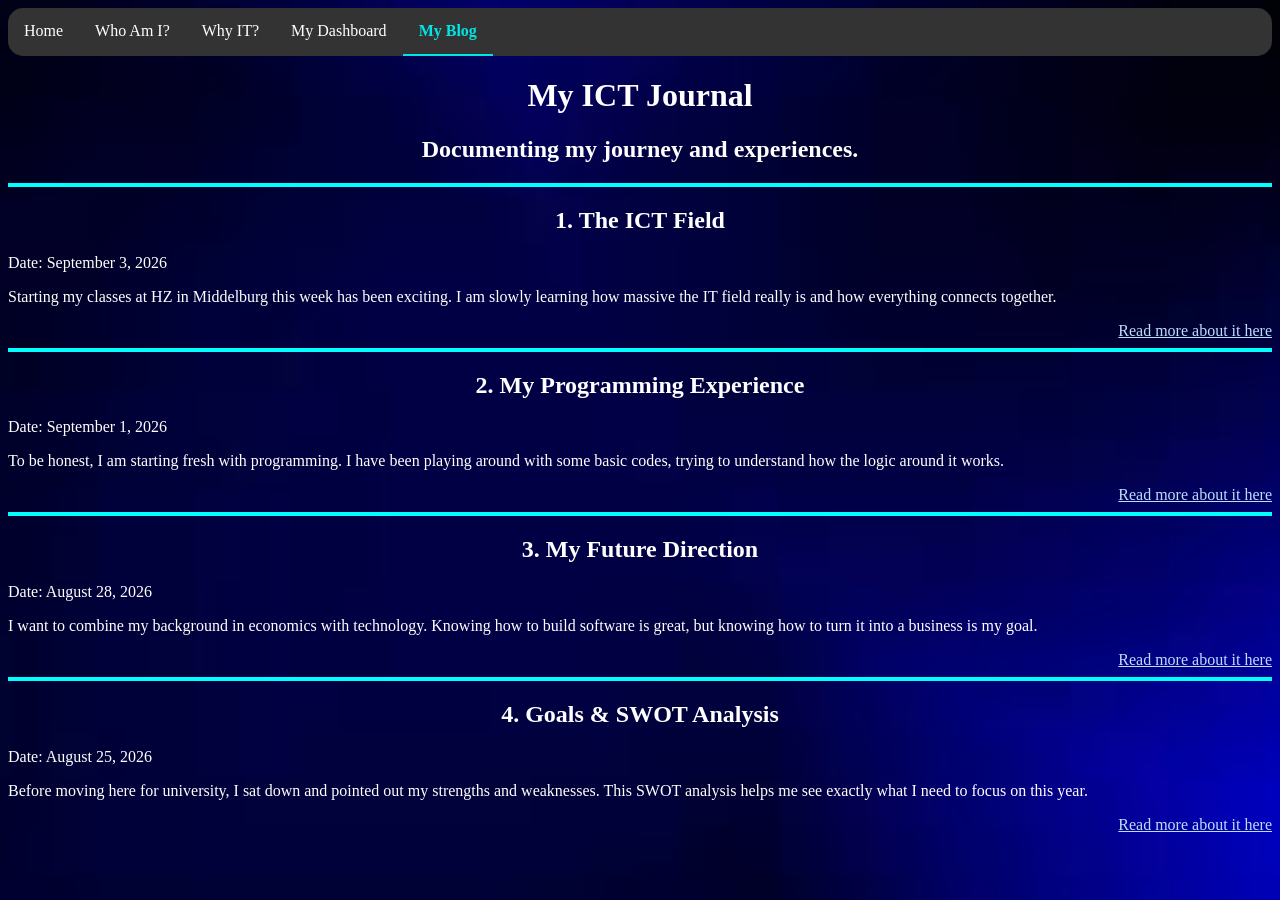
==== blog.html @ 48e14c39 "new pages" ====
<!DOCTYPE html>
<html>
<head>
    <title>My Study Journal</title>
    <link rel="stylesheet" href="style.css">
</head>
<body>
<nav>
            <ul>
                <li><a href="index.html">Home</a></li>
                <li><a href="profile.html">Who Am I?</a></li>
                <li><a href="why-it.html">Why IT?</a></li>
                <li><a href="dashboard.html">My Dashboard</a></li>
                <li><a href="blog.html" class="active">My Blog</a></li>
            </ul>
        </nav>
    <h1 class="center">My ICT Journal</h1>
    <h2 class="center">Documenting my journey and experiences.</h2>
    
    
    <hr>

    <div>
        <h2 class="center">1. The ICT Field</h2>
        <p>Date: September 3, 2026</p>
        <p>Starting my classes at HZ in Middelburg this week has been exciting. I am slowly learning how massive the IT field really is and how everything connects together.</p>
        <a href="ict-field.html" class="right-align">Read more about it here</a>
    </div>
    
    <hr>

    <div>
        <h2 class="center">2. My Programming Experience</h2>
        <p>Date: September 1, 2026</p>
        <p>To be honest, I am starting fresh with programming. I have been playing around with some basic codes, trying to understand how the logic around it works.</p>
        <a href="programming-experience.html" class="right-align">Read more about it here</a>
    </div>
    
    <hr>

    <div>
        <h2 class="center" >3. My Future Direction</h2>
        <p>Date: August 28, 2026</p>
        <p>I want to combine my background in economics with technology. Knowing how to build software is great, but knowing how to turn it into a business is my goal.</p>
        <a href="direction.html" class="right-align">Read more about it here</a>
    </div>
    
    <hr>

    <div>
        <h2 class="center">4. Goals & SWOT Analysis</h2>
        <p>Date: August 25, 2026</p>
        <p>Before moving here for university, I sat down and pointed out my strengths and weaknesses. This SWOT analysis helps me see exactly what I need to focus on this year.</p>
        <a href="goals.html" class="right-align">Read more about it here</a>
    </div>

</body>
</html>
---- style.css ----
body  { 
    color:white;
}
body {
   background-image:url("blue2.jpg");
    
    background-repeat: no-repeat;
    background-size: cover;
    background-attachment: fixed;

}

.center {
    text-align: center;
}
a active {
    color: #6A89A7
}
a {
    color: #BDDDFC
}
img {
    margin-top:auto;
    margin-bottom:auto;
    display: block;
    margin-left: auto;

}
.schrift {
    font-style:italic;
    text-align: center;
}
hr{
    color:aqua;
    border: 2px solid;
}
ul {
  position: sticky;
    list-style-type: none;
  margin: 0;
  padding: 0;
  overflow: hidden;
  background-color: #333333;
  border-radius: 15px;
  
}
ul li {
  float: left;
}
ul li a {
  display: block;
  color: white;
  text-align: center;
  padding: 14px 16px;
  text-decoration: none;
}
ul li a:hover {
  background-color: #111111;
}

table, th, td {
  border: 1px solid;
  margin-left:35%;
  margin-top: -2%;
  padding: 8px;
}
.right-align{
    
    display: block;
    text-align: right;
}
.down {
    text-align: center;
    margin-right: -5%;
    margin-bottom: -3%;
}
.active {
    color: #00e6e6; 
    font-weight: bold; 
    border-bottom: 2px solid #00e6e6; 
}
.passed {
    background-color: rgba(0, 200, 0, 0.2);
}

.failed {
    background-color: rgba(200, 0, 0, 0.2); 
}

.pending {
    background-color: rgba(255, 255, 255, 0.1); 
}

.progress-container {
    text-align: center;
    max-width: 600px;
    margin: 50px auto;
    margin-right: 28%;
    margin-top: 5%;
     
    
}
.progress-container progress {
    width: 100%;
    height: 25px;
}

.profile-container {
    max-width: 800px; 
    margin: 0 auto; 
    text-align: center;
}


.profile-list {
    background: transparent ;
    display: block ;
    padding-left: 20px ;
}

.profile-list li {
    display: list-item ;
    list-style-type: disc ;
    float: none ;
    background: transparent ;
    margin-bottom: 10px;
}


.profile-container img {
    display: block ;
    margin: 20px auto ;
    float: none ;
}


.social-links {
    text-align: center ;
    clear: both ;
    margin-top: 30px;
}
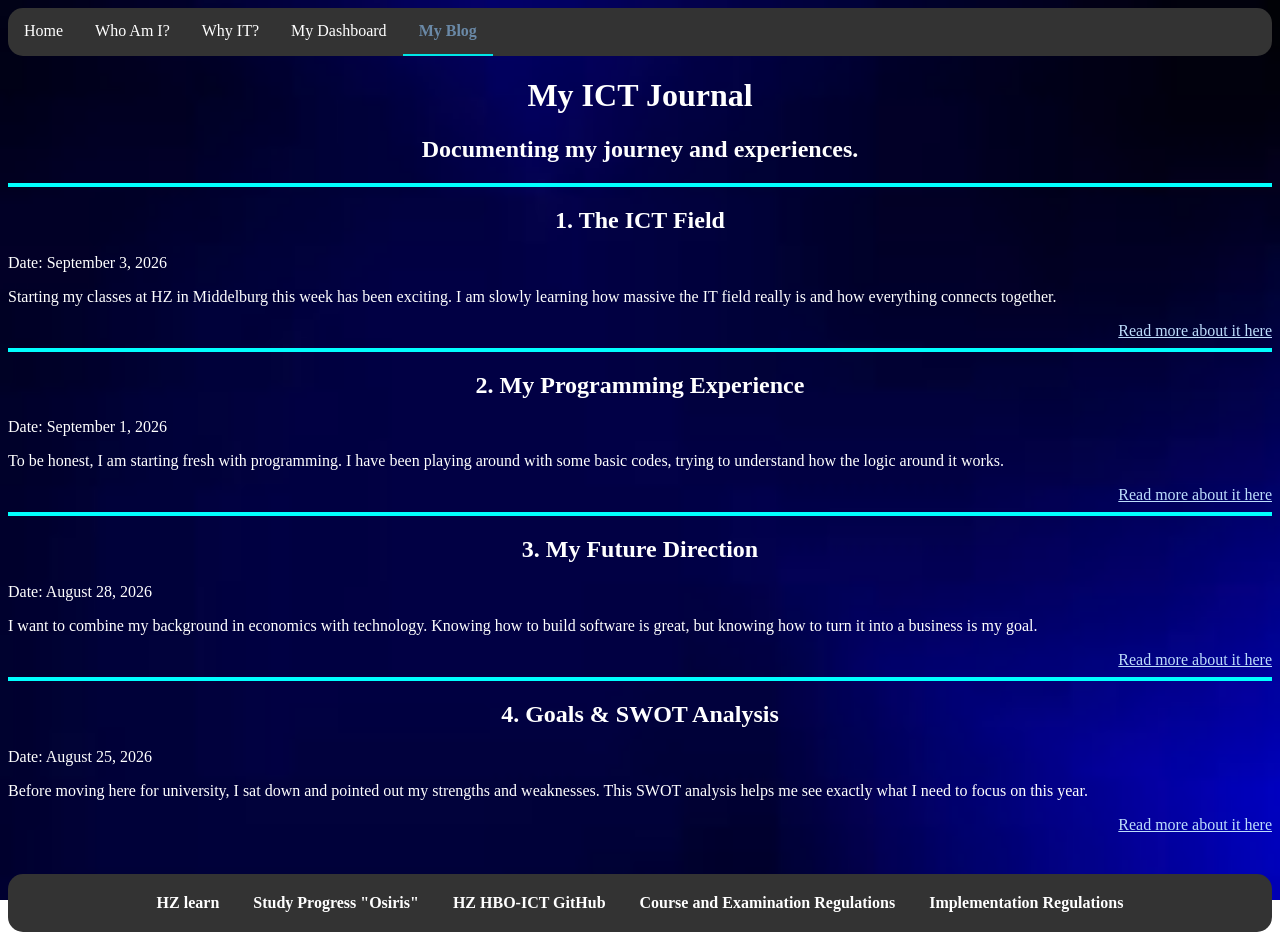
==== commit 63a5f91f: "new" ====
--- a/blog.html
+++ b/blog.html
@@ -53,6 +53,12 @@
         <p>Before moving here for university, I sat down and pointed out my strengths and weaknesses. This SWOT analysis helps me see exactly what I need to focus on this year.</p>
         <a href="goals.html" class="right-align">Read more about it here</a>
     </div>
-
+        <footer style="margin-top:40px;">
+        <a href="https://learn.hz.nl" target="_blank">HZ learn</a>
+        <a href="https://osiris.hz.nl" target="_blank">Study Progress "Osiris"</a>
+        <a href="https://github.com/HZ-HBO-ICT" target="_blank">HZ HBO-ICT GitHub</a>
+        <a href="https://hz.nl/over-de-hz/regelingen-documenten/onderwijs-en-examenregelingen" target="_blank">Course and Examination Regulations</a>
+        <a href="https://learn.hz.nl" target="_blank">Implementation Regulations</a>
+         </footer>
 </body>
 </html>
--- a/style.css
+++ b/style.css
@@ -13,7 +13,7 @@
 .center {
     text-align: center;
 }
-a active {
+a.active {
     color: #6A89A7
 }
 a {
@@ -86,19 +86,15 @@
 .failed {
     background-color: rgba(200, 0, 0, 0.2); 
 }
-
 .pending {
     background-color: rgba(255, 255, 255, 0.1); 
 }
-
 .progress-container {
     text-align: center;
     max-width: 600px;
     margin: 50px auto;
     margin-right: 28%;
-    margin-top: 5%;
-     
-    
+    margin-top: 5%;    
 }
 .progress-container progress {
     width: 100%;
@@ -110,14 +106,11 @@
     margin: 0 auto; 
     text-align: center;
 }
-
-
 .profile-list {
     background: transparent ;
     display: block ;
     padding-left: 20px ;
 }
-
 .profile-list li {
     display: list-item ;
     list-style-type: disc ;
@@ -125,17 +118,43 @@
     background: transparent ;
     margin-bottom: 10px;
 }
-
-
 .profile-container img {
     display: block ;
     margin: 20px auto ;
     float: none ;
 }
-
-
 .social-links {
     text-align: center ;
     clear: both ;
     margin-top: 30px;
-}+}
+.small-logo{
+    width: 218px;
+    bottom: 2px;
+    right: 20px;
+    position: fixed;
+
+}
+
+footer {
+    background-color: #333333;
+    padding: 20px;
+    text-align: center; 
+    margin-top: 308px; 
+    border-radius: 15px; 
+    
+}
+
+
+footer a {
+    margin: 0 15px; 
+    color: #ffffff; 
+    text-decoration: none; 
+    font-weight: bold;
+    display: inline-block; 
+}
+
+footer a:hover {
+    color: #ffffff; 
+    text-decoration: underline;
+}
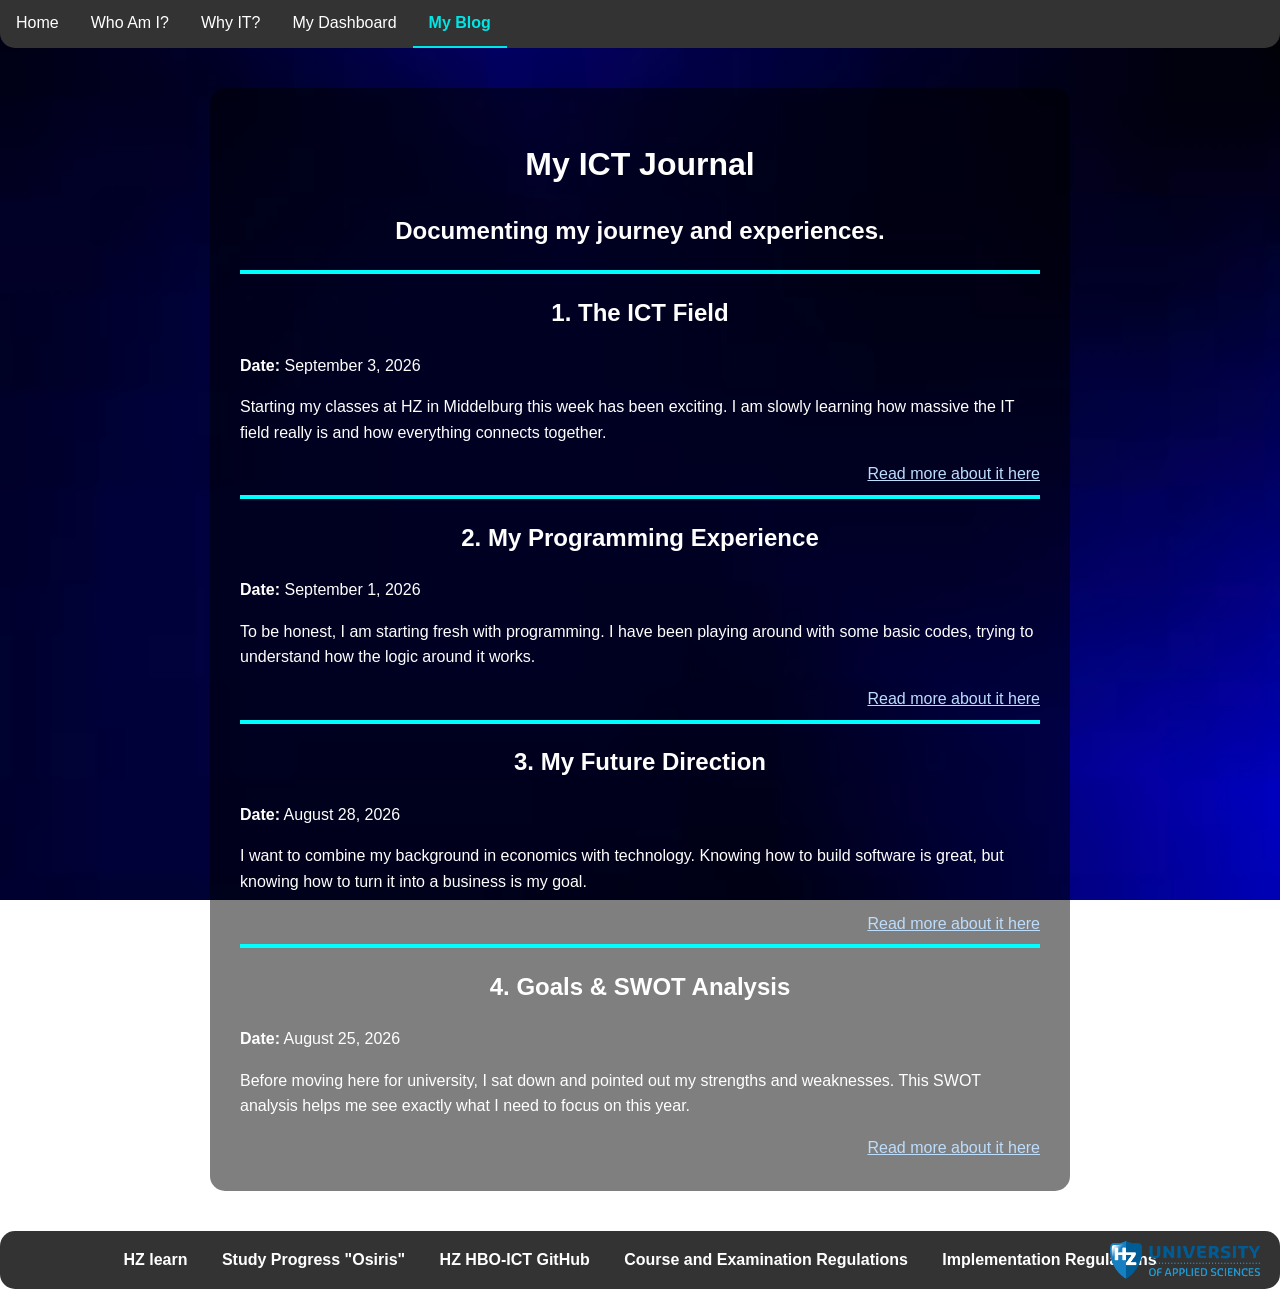
==== commit d7481bbf: "Finalizing my HZ portfolio website" ====
--- a/blog.html
+++ b/blog.html
@@ -1,64 +1,75 @@
 <!DOCTYPE html>
-<html>
+<html lang="en">
 <head>
+    <meta charset="UTF-8">
+    <meta name="viewport" content="width=device-width, initial-scale=1.0">
     <title>My Study Journal</title>
     <link rel="stylesheet" href="style.css">
 </head>
 <body>
-<nav>
+    <header>
+        <nav>
             <ul>
                 <li><a href="index.html">Home</a></li>
-                <li><a href="profile.html">Who Am I?</a></li>
+                <li><a href="about.html">Who Am I?</a></li>
                 <li><a href="why-it.html">Why IT?</a></li>
                 <li><a href="dashboard.html">My Dashboard</a></li>
                 <li><a href="blog.html" class="active">My Blog</a></li>
             </ul>
         </nav>
-    <h1 class="center">My ICT Journal</h1>
-    <h2 class="center">Documenting my journey and experiences.</h2>
+    </header>
+
     
-    
-    <hr>
+    <main>
+        <h1 class="center">My ICT Journal</h1>
+        <h2 class="center">Documenting my journey and experiences.</h2>
+        
+        <hr>
 
-    <div>
-        <h2 class="center">1. The ICT Field</h2>
-        <p>Date: September 3, 2026</p>
-        <p>Starting my classes at HZ in Middelburg this week has been exciting. I am slowly learning how massive the IT field really is and how everything connects together.</p>
-        <a href="ict-field.html" class="right-align">Read more about it here</a>
-    </div>
-    
-    <hr>
+        
+        <article>
+            <h2 class="center">1. The ICT Field</h2>
+            <p><strong>Date:</strong> September 3, 2026</p>
+            <p>Starting my classes at HZ in Middelburg this week has been exciting. I am slowly learning how massive the IT field really is and how everything connects together.</p>
+            <a href="ict-field.html" class="right-align">Read more about it here</a>
+        </article>
+        
+        <hr>
 
-    <div>
-        <h2 class="center">2. My Programming Experience</h2>
-        <p>Date: September 1, 2026</p>
-        <p>To be honest, I am starting fresh with programming. I have been playing around with some basic codes, trying to understand how the logic around it works.</p>
-        <a href="programming-experience.html" class="right-align">Read more about it here</a>
-    </div>
-    
-    <hr>
+        <article>
+            <h2 class="center">2. My Programming Experience</h2>
+            <p><strong>Date:</strong> September 1, 2026</p>
+            <p>To be honest, I am starting fresh with programming. I have been playing around with some basic codes, trying to understand how the logic around it works.</p>
+            <a href="programming-experience.html" class="right-align">Read more about it here</a>
+        </article>
+        
+        <hr>
 
-    <div>
-        <h2 class="center" >3. My Future Direction</h2>
-        <p>Date: August 28, 2026</p>
-        <p>I want to combine my background in economics with technology. Knowing how to build software is great, but knowing how to turn it into a business is my goal.</p>
-        <a href="direction.html" class="right-align">Read more about it here</a>
-    </div>
-    
-    <hr>
+        <article>
+            <h2 class="center">3. My Future Direction</h2>
+            <p><strong>Date:</strong> August 28, 2026</p>
+            <p>I want to combine my background in economics with technology. Knowing how to build software is great, but knowing how to turn it into a business is my goal.</p>
+            <a href="direction.html" class="right-align">Read more about it here</a>
+        </article>
+        
+        <hr>
 
-    <div>
-        <h2 class="center">4. Goals & SWOT Analysis</h2>
-        <p>Date: August 25, 2026</p>
-        <p>Before moving here for university, I sat down and pointed out my strengths and weaknesses. This SWOT analysis helps me see exactly what I need to focus on this year.</p>
-        <a href="goals.html" class="right-align">Read more about it here</a>
-    </div>
-        <footer style="margin-top:40px;">
+        <article>
+            <h2 class="center">4. Goals & SWOT Analysis</h2>
+            <p><strong>Date:</strong> August 25, 2026</p>
+            <p>Before moving here for university, I sat down and pointed out my strengths and weaknesses. This SWOT analysis helps me see exactly what I need to focus on this year.</p>
+            <a href="goals.html" class="right-align">Read more about it here</a>
+        </article>
+    </main>
+        
+     <footer>
         <a href="https://learn.hz.nl" target="_blank">HZ learn</a>
-        <a href="https://osiris.hz.nl" target="_blank">Study Progress "Osiris"</a>
+        <a href="https://fs.myhz.nl/adfs/ls/?SAMLRequest=lZJBT4NAEIX%2FCtk7LK2UyoaSYHuwSbWkRQ%2FelmVoN4Fd3Fm09deLoLFemnidne%2FNvDcbI2%2FqlqWdPaodvHaA1jk1tUI2PCxIZxTTHCUyxRtAZgXbpw8bNvV81hpttdA1uUCuExwRjJVaEWe9WpDldpdvfT%2BaiYJzCEGU86AooiAKCz%2BqomgWzMOJ7xezohQFcZ7BYM8uSC%2FVCyB2sFZoubJ9yZ%2BG7sR3p0E%2BuWVBwG7CF%2BKsej9ScTtQR2tbZJRW6DXn44enasrLCmmNlDjpz2ZLrbBrwOzBvEkBT7vNLwnqIBV42JlKaAUnO2j02YGyUgxjKLZUjBLuhdvsO6o7qUqpDtdTKsYmZPd5nrnZdp%2BTJP4Klw2eTfLPfRqwvOSWx%2FRSJB5P%2F9iPX68yXUtxdtK61u9LA9zCgljTAaHJSP39I8kn&client-request-id=dd1097f7-0c71-43f5-1451-00800000009c&pullStatus=0" target="_blank">Study Progress "Osiris"</a>
         <a href="https://github.com/HZ-HBO-ICT" target="_blank">HZ HBO-ICT GitHub</a>
-        <a href="https://hz.nl/over-de-hz/regelingen-documenten/onderwijs-en-examenregelingen" target="_blank">Course and Examination Regulations</a>
-        <a href="https://learn.hz.nl" target="_blank">Implementation Regulations</a>
-         </footer>
+        <a href="https://hz.nl/en/organisation/regulations-documents" target="_blank">Course and Examination Regulations</a>
+        <a href="https://hz.nl/uploads/documents/1.4-Over-de-HZ/1.4.3.-Regelingen-en-documenten/OERS/2023-2024/Juli/TWE/IR-B-GPCM-full-time-2023-2024-DEF.pdf#:~:text=This%20document%20provides%20a,board%20each%20year." target="_blank">Implementation Regulations</a>
+        
+        <img class="small-logo" src="hzlogo.png" alt="Hz logo">
+    </footer>
 </body>
 </html>
--- a/style.css
+++ b/style.css
@@ -1,84 +1,122 @@
-body  { 
-    color:white;
-}
+
 body {
-   background-image:url("blue2.jpg");
-    
+    font-family: 'Segoe UI', Tahoma, Geneva, Verdana, sans-serif;
+    color: white;
+    background-image: url("blue2.jpg");
     background-repeat: no-repeat;
     background-size: cover;
     background-attachment: fixed;
-
-}
+    margin: 0;
+}
+
+main {
+    max-width: 800px;
+    margin: 40px auto;
+    background-color: rgba(0, 0, 0, 0.5);
+    padding: 30px;
+    border-radius: 15px;
+    line-height: 1.6;
+}
+
 
 .center {
     text-align: center;
 }
-a.active {
-    color: #6A89A7
-}
+
+.schrift {
+    font-style: italic;
+    text-align: center;
+}
+
 a {
-    color: #BDDDFC
-}
-img {
-    margin-top:auto;
-    margin-bottom:auto;
-    display: block;
-    margin-left: auto;
-
-}
-.schrift {
-    font-style:italic;
-    text-align: center;
-}
-hr{
-    color:aqua;
-    border: 2px solid;
-}
-ul {
-  position: sticky;
-    list-style-type: none;
-  margin: 0;
-  padding: 0;
-  overflow: hidden;
-  background-color: #333333;
-  border-radius: 15px;
-  
-}
-ul li {
-  float: left;
-}
-ul li a {
-  display: block;
-  color: white;
-  text-align: center;
-  padding: 14px 16px;
-  text-decoration: none;
-}
-ul li a:hover {
-  background-color: #111111;
-}
-
-table, th, td {
-  border: 1px solid;
-  margin-left:35%;
-  margin-top: -2%;
-  padding: 8px;
-}
-.right-align{
-    
-    display: block;
-    text-align: right;
-}
-.down {
-    text-align: center;
-    margin-right: -5%;
-    margin-bottom: -3%;
-}
+    color: #BDDDFC;
+}
+
 .active {
     color: #00e6e6; 
     font-weight: bold; 
     border-bottom: 2px solid #00e6e6; 
 }
+
+hr {
+    color: aqua;
+    border: 2px solid;
+}
+
+
+nav ul {
+    position: sticky;
+    top: 0;
+    list-style-type: none;
+    margin: 0;
+    padding: 0;
+    overflow: hidden;
+    background-color: #333333;
+    border-radius: 0 0 15px 15px;
+}
+
+nav ul li {
+    float: left;
+}
+
+nav ul li a {
+    display: block;
+    color: white;
+    text-align: center;
+    padding: 14px 16px;
+    text-decoration: none;
+}
+
+nav ul li a:hover {
+    background-color: #111111;
+}
+
+
+main ul {
+    list-style-type: disc;
+    padding-left: 20px;
+}
+
+main ul li {
+    display: list-item;
+    float: none;
+    margin-bottom: 10px;
+}
+
+
+img {
+    margin-top: auto;
+    margin-bottom: auto;
+    display: block;
+    margin-left: auto;
+    margin-right: auto;
+}
+
+img.center {
+    display: block;
+    margin: 20px auto;
+    border-radius: 10px;
+    max-width: 100%;
+    height: auto;
+}
+
+.small-logo {
+    width: 150px; 
+    position: absolute;
+    right: 20px;
+    top: 50%; 
+    transform: translateY(-50%); 
+}
+
+
+table, th, td {
+    border: 1px solid;
+    margin-left: auto;
+    margin-right: auto;
+    padding: 8px;
+    text-align: center;
+}
+
 .passed {
     background-color: rgba(0, 200, 0, 0.2);
 }
@@ -86,65 +124,74 @@
 .failed {
     background-color: rgba(200, 0, 0, 0.2); 
 }
+
 .pending {
     background-color: rgba(255, 255, 255, 0.1); 
 }
+
 .progress-container {
     text-align: center;
     max-width: 600px;
     margin: 50px auto;
-    margin-right: 28%;
-    margin-top: 5%;    
-}
+}
+
 .progress-container progress {
     width: 100%;
     height: 25px;
 }
 
+ 
 .profile-container {
     max-width: 800px; 
     margin: 0 auto; 
     text-align: center;
 }
+
 .profile-list {
-    background: transparent ;
-    display: block ;
-    padding-left: 20px ;
-}
+    background: transparent;
+    display: block;
+    padding-left: 20px;
+}
+
 .profile-list li {
-    display: list-item ;
-    list-style-type: disc ;
-    float: none ;
-    background: transparent ;
+    display: list-item;
+    list-style-type: disc;
+    float: none;
+    background: transparent;
     margin-bottom: 10px;
 }
+
 .profile-container img {
-    display: block ;
-    margin: 20px auto ;
-    float: none ;
-}
+    display: block;
+    margin: 20px auto;
+    float: none;
+}
+
 .social-links {
-    text-align: center ;
-    clear: both ;
+    text-align: center;
+    clear: both;
     margin-top: 30px;
 }
-.small-logo{
-    width: 218px;
-    bottom: 2px;
-    right: 20px;
-    position: fixed;
-
-}
+
+
+.right-align {
+    display: block;
+    text-align: right;
+}
+
+.down {
+    text-align: center;
+}
+
 
 footer {
     background-color: #333333;
     padding: 20px;
     text-align: center; 
-    margin-top: 308px; 
-    border-radius: 15px; 
-    
-}
-
+    margin-top: 40px; 
+    border-radius: 15px;
+    position: relative; 
+}
 
 footer a {
     margin: 0 15px; 
@@ -158,3 +205,24 @@
     color: #ffffff; 
     text-decoration: underline;
 }
+
+
+.back-btn {
+    display: table; 
+    margin-left: auto; 
+    margin-right: 0;
+    margin-top: 20px;
+    margin-bottom: 25px;
+    padding: 10px 15px;
+    background-color: #333333;
+    color: #ffffff;
+    text-decoration: none;
+    border-radius: 8px;
+    font-weight: bold;
+    transition: background-color 0.3s, color 0.3s;
+}
+
+.back-btn:hover {
+    background-color: #00e6e6; 
+    color: #111111;
+}
